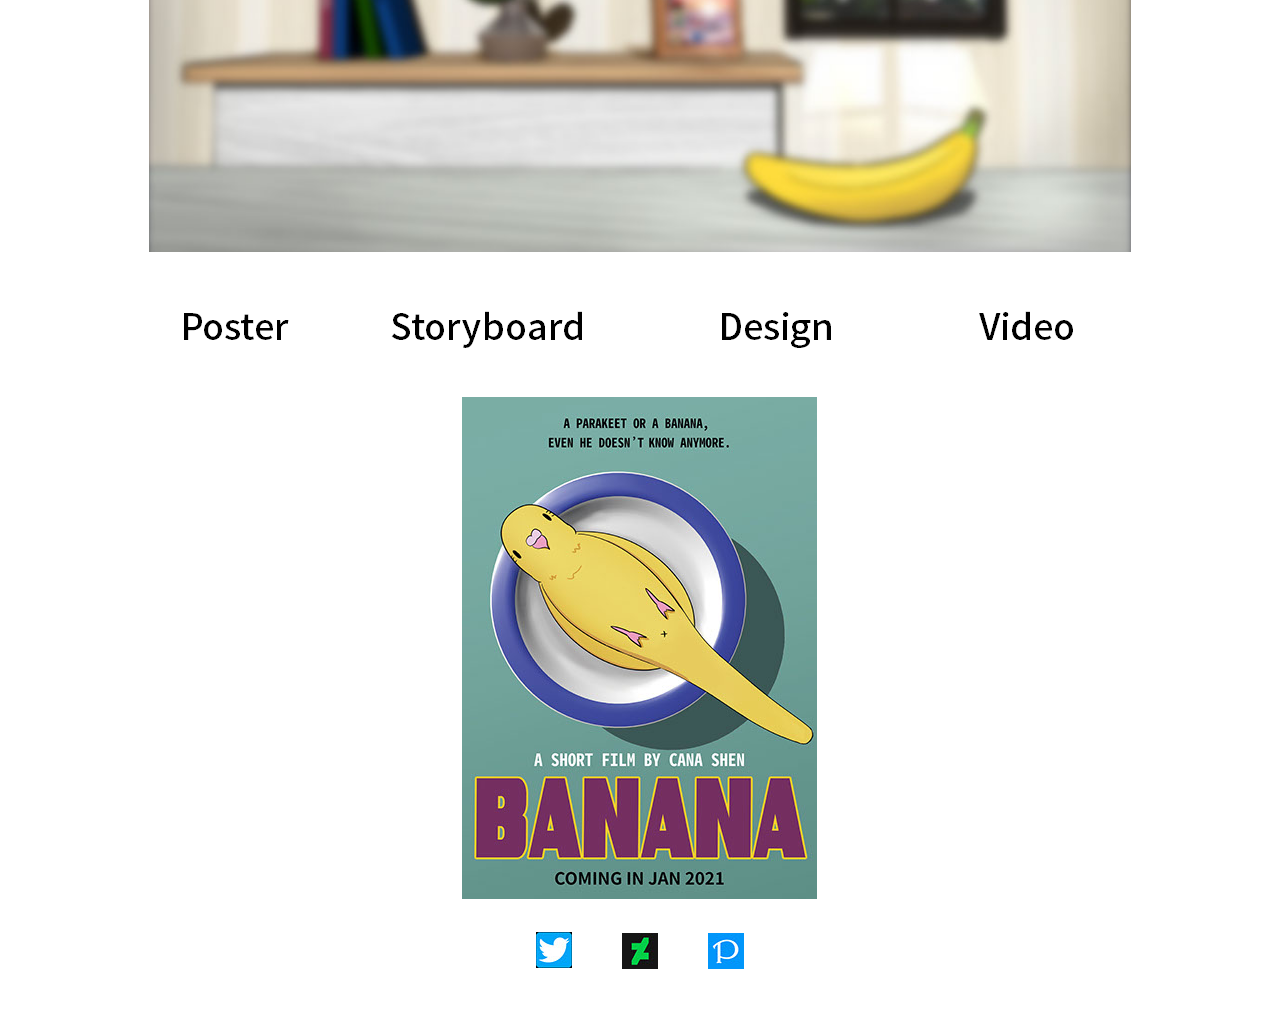
==== index.html @ dd34c158 "Summary" ====
<!DOCTYPE html>
<html class="nojs html css_verticalspacer" lang="zh-TW">
 <head>

  <meta http-equiv="Content-type" content="text/html;charset=UTF-8"/>
  <meta name="generator" content="2017.0.4.363"/>
  <meta name="viewport" content="width=device-width, initial-scale=1.0"/>
  
  <script type="text/javascript">
   // Update the 'nojs'/'js' class on the html node
document.documentElement.className = document.documentElement.className.replace(/\bnojs\b/g, 'js');

// Check that all required assets are uploaded and up-to-date
if(typeof Muse == "undefined") window.Muse = {}; window.Muse.assets = {"required":["museutils.js", "museconfig.js", "jquery.watch.js", "require.js", "index.css"], "outOfDate":[]};
</script>
  
  <title>首頁</title>
  <!-- CSS -->
  <link rel="stylesheet" type="text/css" href="css/site_global.css?crc=443350757"/>
  <link rel="stylesheet" type="text/css" href="css/index.css?crc=52889785" id="pagesheet"/>
   </head>
 <body>

  <div class="clearfix borderbox" id="page"><!-- column -->
   <div class="position_content" id="page_position_content">
    <div class="clip_frame colelem" id="u1051"><!-- image -->
     <img class="block" id="u1051_img" src="images/233.jpg?crc=4006466159" alt="" data-image-width="982" data-image-height="543"/>
    </div>
    <div class="clearfix colelem" id="pu1047-4"><!-- group -->
     <a class="nonblock nontext grpelem" id="u1047-4" href="storyboard.html"><!-- rasterized frame --><img id="u1047-4_img" alt="Storyboard" src="images/u1047-4.png?crc=261589367" data-image-width="224"/></a>
     <a class="nonblock nontext grpelem" id="u1048-4" href="character.html"><!-- rasterized frame --><img id="u1048-4_img" alt="Design" width="224" height="51" src="images/u1048-4.png?crc=3843784271"/></a>
     <a class="nonblock nontext grpelem" id="u1049-4" href="video.html"><!-- rasterized frame --><img id="u1049-4_img" alt="Video" src="images/u1049-4.png?crc=58343514" data-image-width="224"/></a>
     <a class="nonblock nontext MuseLinkActive grpelem" id="u1050-4" href="index.html"><!-- rasterized frame --><img id="u1050-4_img" alt="Poster" src="images/u1050-4-a.png?crc=13515443" data-image-width="224"/></a>
    </div>
    <div class="clip_frame colelem" id="u780"><!-- image -->
     <img class="block" id="u780_img" src="images/%e6%b5%b7%e5%a0%b1%20%e4%ba%8c%e7%89%88cana.jpg?crc=312913053" alt="" data-image-width="355" data-image-height="502"/>
    </div>
    <div class="clearfix colelem" id="pu949"><!-- group -->
     <a class="nonblock nontext clip_frame grpelem" id="u949" href="https://twitter.com/intent/user?ref_src=twsrc%5Etfw&amp;region=follow&amp;screen_name=cana7167&amp;tw_p=followbutton"><!-- image --><img class="block" id="u949_img" src="images/twitter-emblem%20(2).jpg?crc=4001517988" alt="" data-image-width="36" data-image-height="36"/></a>
     <a class="nonblock nontext clip_frame grpelem" id="u942" href="https://www.deviantart.com/cana7167"><!-- image --><img class="block" id="u942_img" src="images/d8qubmm-056b8649-36ba-4662-8c4f-179054f65bde.jpg?crc=118246463" alt="" data-image-width="36" data-image-height="36"/></a>
     <a class="nonblock nontext clip_frame grpelem" id="u928" href="https://www.pixiv.net/users/34080455"><!-- image --><img class="block" id="u928_img" src="images/unnamed.jpg?crc=4100402287" alt="" data-image-width="36" data-image-height="36"/></a>
    </div>
    <div class="verticalspacer" data-offset-top="969" data-content-above-spacer="968" data-content-below-spacer="62"></div>
   </div>
  </div>
  <!-- Other scripts -->
  <script type="text/javascript">
   // Decide weather to suppress missing file error or not based on preference setting
var suppressMissingFileError = false
</script>
  <script type="text/javascript">
   window.Muse.assets.check=function(d){if(!window.Muse.assets.checked){window.Muse.assets.checked=!0;var b={},c=function(a,b){if(window.getComputedStyle){var c=window.getComputedStyle(a,null);return c&&c.getPropertyValue(b)||c&&c[b]||""}if(document.documentElement.currentStyle)return(c=a.currentStyle)&&c[b]||a.style&&a.style[b]||"";return""},a=function(a){if(a.match(/^rgb/))return a=a.replace(/\s+/g,"").match(/([\d\,]+)/gi)[0].split(","),(parseInt(a[0])<<16)+(parseInt(a[1])<<8)+parseInt(a[2]);if(a.match(/^\#/))return parseInt(a.substr(1),
16);return 0},g=function(g){for(var f=document.getElementsByTagName("link"),h=0;h<f.length;h++)if("text/css"==f[h].type){var i=(f[h].href||"").match(/\/?css\/([\w\-]+\.css)\?crc=(\d+)/);if(!i||!i[1]||!i[2])break;b[i[1]]=i[2]}f=document.createElement("div");f.className="version";f.style.cssText="display:none; width:1px; height:1px;";document.getElementsByTagName("body")[0].appendChild(f);for(h=0;h<Muse.assets.required.length;){var i=Muse.assets.required[h],l=i.match(/([\w\-\.]+)\.(\w+)$/),k=l&&l[1]?
l[1]:null,l=l&&l[2]?l[2]:null;switch(l.toLowerCase()){case "css":k=k.replace(/\W/gi,"_").replace(/^([^a-z])/gi,"_$1");f.className+=" "+k;k=a(c(f,"color"));l=a(c(f,"backgroundColor"));k!=0||l!=0?(Muse.assets.required.splice(h,1),"undefined"!=typeof b[i]&&(k!=b[i]>>>24||l!=(b[i]&16777215))&&Muse.assets.outOfDate.push(i)):h++;f.className="version";break;case "js":h++;break;default:throw Error("Unsupported file type: "+l);}}d?d().jquery!="1.8.3"&&Muse.assets.outOfDate.push("jquery-1.8.3.min.js"):Muse.assets.required.push("jquery-1.8.3.min.js");
f.parentNode.removeChild(f);if(Muse.assets.outOfDate.length||Muse.assets.required.length)f="伺服器上的某些檔案可能遺失或不正確。請清除瀏覽器快取後再試一次。若問題持續發生，請聯絡網站作者。",g&&Muse.assets.outOfDate.length&&(f+="\nOut of date: "+Muse.assets.outOfDate.join(",")),g&&Muse.assets.required.length&&(f+="\nMissing: "+Muse.assets.required.join(",")),suppressMissingFileError?(f+="\nUse SuppressMissingFileError key in AppPrefs.xml to show missing file error pop up.",console.log(f)):alert(f)};location&&location.search&&location.search.match&&location.search.match(/muse_debug/gi)?
setTimeout(function(){g(!0)},5E3):g()}};
var muse_init=function(){require.config({baseUrl:""});require(["jquery","museutils","whatinput","jquery.watch"],function(d){var $ = d;$(document).ready(function(){try{
window.Muse.assets.check($);/* body */
Muse.Utils.transformMarkupToFixBrowserProblemsPreInit();/* body */
Muse.Utils.prepHyperlinks(true);/* body */
Muse.Utils.fullPage('#page');/* 100% height page */
Muse.Utils.showWidgetsWhenReady();/* body */
Muse.Utils.transformMarkupToFixBrowserProblems();/* body */
}catch(b){if(b&&"function"==typeof b.notify?b.notify():Muse.Assert.fail("Error calling selector function: "+b),false)throw b;}})})};

</script>
  <!-- RequireJS script -->
  <script src="scripts/require.js?crc=3951022091" type="text/javascript" async data-main="scripts/museconfig.js?crc=474374037" onload="if (requirejs) requirejs.onError = function(requireType, requireModule) { if (requireType && requireType.toString && requireType.toString().indexOf && 0 <= requireType.toString().indexOf('#scripterror')) window.Muse.assets.check(); }" onerror="window.Muse.assets.check();"></script>
   </body>
</html>
---- css/site_global.css ----
html{min-height:100%;min-width:100%;-ms-text-size-adjust:none;}body,div,dl,dt,dd,ul,ol,li,nav,h1,h2,h3,h4,h5,h6,pre,code,form,fieldset,legend,input,button,textarea,p,blockquote,th,td,a{margin:0px;padding:0px;border-width:0px;border-style:solid;border-color:transparent;-webkit-transform-origin:left top;-ms-transform-origin:left top;-o-transform-origin:left top;transform-origin:left top;background-repeat:no-repeat;}button.submit-btn{-moz-box-sizing:content-box;-webkit-box-sizing:content-box;box-sizing:content-box;}.transition{-webkit-transition-property:background-image,background-position,background-color,border-color,border-radius,color,font-size,font-style,font-weight,letter-spacing,line-height,text-align,box-shadow,text-shadow,opacity;transition-property:background-image,background-position,background-color,border-color,border-radius,color,font-size,font-style,font-weight,letter-spacing,line-height,text-align,box-shadow,text-shadow,opacity;}.transition *{-webkit-transition:inherit;transition:inherit;}table{border-collapse:collapse;border-spacing:0px;}fieldset,img{border:0px;border-style:solid;-webkit-transform-origin:left top;-ms-transform-origin:left top;-o-transform-origin:left top;transform-origin:left top;}address,caption,cite,code,dfn,em,strong,th,var,optgroup{font-style:inherit;font-weight:inherit;}del,ins{text-decoration:none;}li{list-style:none;}caption,th{text-align:left;}h1,h2,h3,h4,h5,h6{font-size:100%;font-weight:inherit;}input,button,textarea,select,optgroup,option{font-family:inherit;font-size:inherit;font-style:inherit;font-weight:inherit;}.form-grp input,.form-grp textarea{-webkit-appearance:none;-webkit-border-radius:0;}body{font-family:Arial, Helvetica Neue, Helvetica, sans-serif;text-align:left;font-size:14px;line-height:17px;word-wrap:break-word;text-rendering:optimizeLegibility;-moz-font-feature-settings:'liga';-ms-font-feature-settings:'liga';-webkit-font-feature-settings:'liga';font-feature-settings:'liga';}a:link{color:#0000FF;text-decoration:underline;}a:visited{color:#800080;text-decoration:underline;}a:hover{color:#0000FF;text-decoration:underline;}a:active{color:#EE0000;text-decoration:underline;}a.nontext{color:black;text-decoration:none;font-style:normal;font-weight:normal;}.normal_text{color:#000000;direction:ltr;font-family:Arial, Helvetica Neue, Helvetica, sans-serif;font-size:14px;font-style:normal;font-weight:normal;letter-spacing:0px;line-height:17px;text-align:left;text-decoration:none;text-indent:0px;text-transform:none;vertical-align:0px;padding:0px;}.list0 li:before{position:absolute;right:100%;letter-spacing:0px;text-decoration:none;font-weight:normal;font-style:normal;}.rtl-list li:before{right:auto;left:100%;}.nls-None > li:before,.nls-None .list3 > li:before,.nls-None .list6 > li:before{margin-right:6px;content:'•';}.nls-None .list1 > li:before,.nls-None .list4 > li:before,.nls-None .list7 > li:before{margin-right:6px;content:'○';}.nls-None,.nls-None .list1,.nls-None .list2,.nls-None .list3,.nls-None .list4,.nls-None .list5,.nls-None .list6,.nls-None .list7,.nls-None .list8{padding-left:34px;}.nls-None.rtl-list,.nls-None .list1.rtl-list,.nls-None .list2.rtl-list,.nls-None .list3.rtl-list,.nls-None .list4.rtl-list,.nls-None .list5.rtl-list,.nls-None .list6.rtl-list,.nls-None .list7.rtl-list,.nls-None .list8.rtl-list{padding-left:0px;padding-right:34px;}.nls-None .list2 > li:before,.nls-None .list5 > li:before,.nls-None .list8 > li:before{margin-right:6px;content:'-';}.nls-None.rtl-list > li:before,.nls-None .list1.rtl-list > li:before,.nls-None .list2.rtl-list > li:before,.nls-None .list3.rtl-list > li:before,.nls-None .list4.rtl-list > li:before,.nls-None .list5.rtl-list > li:before,.nls-None .list6.rtl-list > li:before,.nls-None .list7.rtl-list > li:before,.nls-None .list8.rtl-list > li:before{margin-right:0px;margin-left:6px;}.TabbedPanelsTab{white-space:nowrap;}.MenuBar .MenuBarView,.MenuBar .SubMenuView{display:block;list-style:none;}.MenuBar .SubMenu{display:none;position:absolute;}.NoWrap{white-space:nowrap;word-wrap:normal;}.rootelem{margin-left:auto;margin-right:auto;}.colelem{display:inline;float:left;clear:both;}.clearfix:after{content:"\0020";visibility:hidden;display:block;height:0px;clear:both;}*:first-child+html .clearfix{zoom:1;}.clip_frame{overflow:hidden;}.popup_anchor{position:relative;width:0px;height:0px;}.popup_element{z-index:100000;}.svg{display:block;vertical-align:top;}span.wrap{content:'';clear:left;display:block;}span.actAsInlineDiv{display:inline-block;}.position_content,.excludeFromNormalFlow{float:left;}.preload_images{position:absolute;overflow:hidden;left:-9999px;top:-9999px;height:1px;width:1px;}.preload{height:1px;width:1px;}.animateStates{-webkit-transition:0.3s ease-in-out;-moz-transition:0.3s ease-in-out;-o-transition:0.3s ease-in-out;transition:0.3s ease-in-out;}[data-whatinput="mouse"] *:focus,[data-whatinput="touch"] *:focus,input:focus,textarea:focus{outline:none;}textarea{resize:none;overflow:auto;}.fld-prompt{pointer-events:none;}.wrapped-input{position:absolute;top:0px;left:0px;background:transparent;border:none;}.submit-btn{z-index:50000;cursor:pointer;}.anchor_item{width:22px;height:18px;}.MenuBar .SubMenuVisible,.MenuBarVertical .SubMenuVisible,.MenuBar .SubMenu .SubMenuVisible,.popup_element.Active,span.actAsPara,.actAsDiv,a.nonblock.nontext,img.block{display:block;}.widget_invisible,.js .invi,.js .mse_pre_init{visibility:hidden;}.ose_ei{visibility:hidden;z-index:0;}.no_vert_scroll{overflow-y:hidden;}.always_vert_scroll{overflow-y:scroll;}.always_horz_scroll{overflow-x:scroll;}.fullscreen{overflow:hidden;left:0px;top:0px;position:fixed;height:100%;width:100%;-moz-box-sizing:border-box;-webkit-box-sizing:border-box;-ms-box-sizing:border-box;box-sizing:border-box;}.fullwidth{position:absolute;}.borderbox{-moz-box-sizing:border-box;-webkit-box-sizing:border-box;-ms-box-sizing:border-box;box-sizing:border-box;}.scroll_wrapper{position:absolute;overflow:auto;left:0px;right:0px;top:0px;bottom:0px;padding-top:0px;padding-bottom:0px;margin-top:0px;margin-bottom:0px;}.browser_width > *{position:absolute;left:0px;right:0px;}.grpelem,.accordion_wrapper{display:inline;float:left;}.fld-checkbox input[type=checkbox],.fld-radiobutton input[type=radio]{position:absolute;overflow:hidden;clip:rect(0px, 0px, 0px, 0px);height:1px;width:1px;margin:-1px;padding:0px;border:0px;}.fld-checkbox input[type=checkbox] + label,.fld-radiobutton input[type=radio] + label{display:inline-block;background-repeat:no-repeat;cursor:pointer;float:left;width:100%;height:100%;}.pointer_cursor,.fld-recaptcha-mode,.fld-recaptcha-refresh,.fld-recaptcha-help{cursor:pointer;}p,h1,h2,h3,h4,h5,h6,ol,ul,span.actAsPara{max-height:1000000px;}.superscript{vertical-align:super;font-size:66%;line-height:0px;}.subscript{vertical-align:sub;font-size:66%;line-height:0px;}.horizontalSlideShow{-ms-touch-action:pan-y;touch-action:pan-y;}.verticalSlideShow{-ms-touch-action:pan-x;touch-action:pan-x;}.colelem100,.verticalspacer{clear:both;}.list0 li,.MenuBar .MenuItemContainer,.SlideShowContentPanel .fullscreen img,.css_verticalspacer .verticalspacer{position:relative;}.popup_element.Inactive,.js .disn,.js .an_invi,.hidden,.breakpoint{display:none;}#muse_css_mq{position:absolute;display:none;background-color:#FFFFFE;}.fluid_height_spacer{width:0.01px;}.muse_check_css{display:none;position:fixed;}@media screen and (-webkit-min-device-pixel-ratio:0){body{text-rendering:auto;}}
---- css/index.css ----
.version.index{color:#000003;background-color:#2708B9;}#page{z-index:1;min-height:499.5934936383262px;background-image:none;border-width:0px;border-color:#000000;background-color:transparent;padding-bottom:0px;width:100%;max-width:960px;margin-left:auto;margin-right:auto;}#page_position_content{margin-top:-291px;padding-bottom:62px;width:100%;}#u1051{z-index:26;background-color:transparent;position:relative;width:102.3%;left:-1.15%;}#pu1047-4{z-index:10;margin-top:51px;width:106.57%;margin-left:2.09%;}#u1047-4{z-index:10;position:relative;margin-right:-10000px;width:21.9%;left:20.53%;}#u1048-4{z-index:14;position:relative;margin-right:-10000px;width:224px;left:52.6%;}#u1048-4_img{display:block;vertical-align:top;}#u1049-4{z-index:18;position:relative;margin-right:-10000px;width:21.9%;left:78.11%;}#u1050-4{z-index:22;position:relative;margin-right:-10000px;width:21.9%;}#u1047-4_img,#u1049-4_img,#u1050-4_img{display:block;vertical-align:top;width:100%;}#u780{z-index:2;background-color:#6FA297;margin-top:43px;position:relative;width:36.98%;margin-left:31.46%;}#pu949{z-index:8;margin-top:33px;width:21.67%;margin-left:39.17%;}#u949{z-index:8;background-color:transparent;position:relative;margin-right:-10000px;width:17.31%;}#u942{z-index:6;background-color:transparent;position:relative;margin-right:-10000px;margin-top:1px;width:17.31%;left:41.35%;}#u928{z-index:4;background-color:transparent;position:relative;margin-right:-10000px;margin-top:1px;width:17.31%;left:82.7%;}#u1051_img,#u780_img,#u949_img,#u942_img,#u928_img{width:100%;}.css_verticalspacer .verticalspacer{height:calc(100vh - 1030px);}#muse_css_mq,.html{background-color:#FFFFFF;}body{position:relative;min-width:320px;}
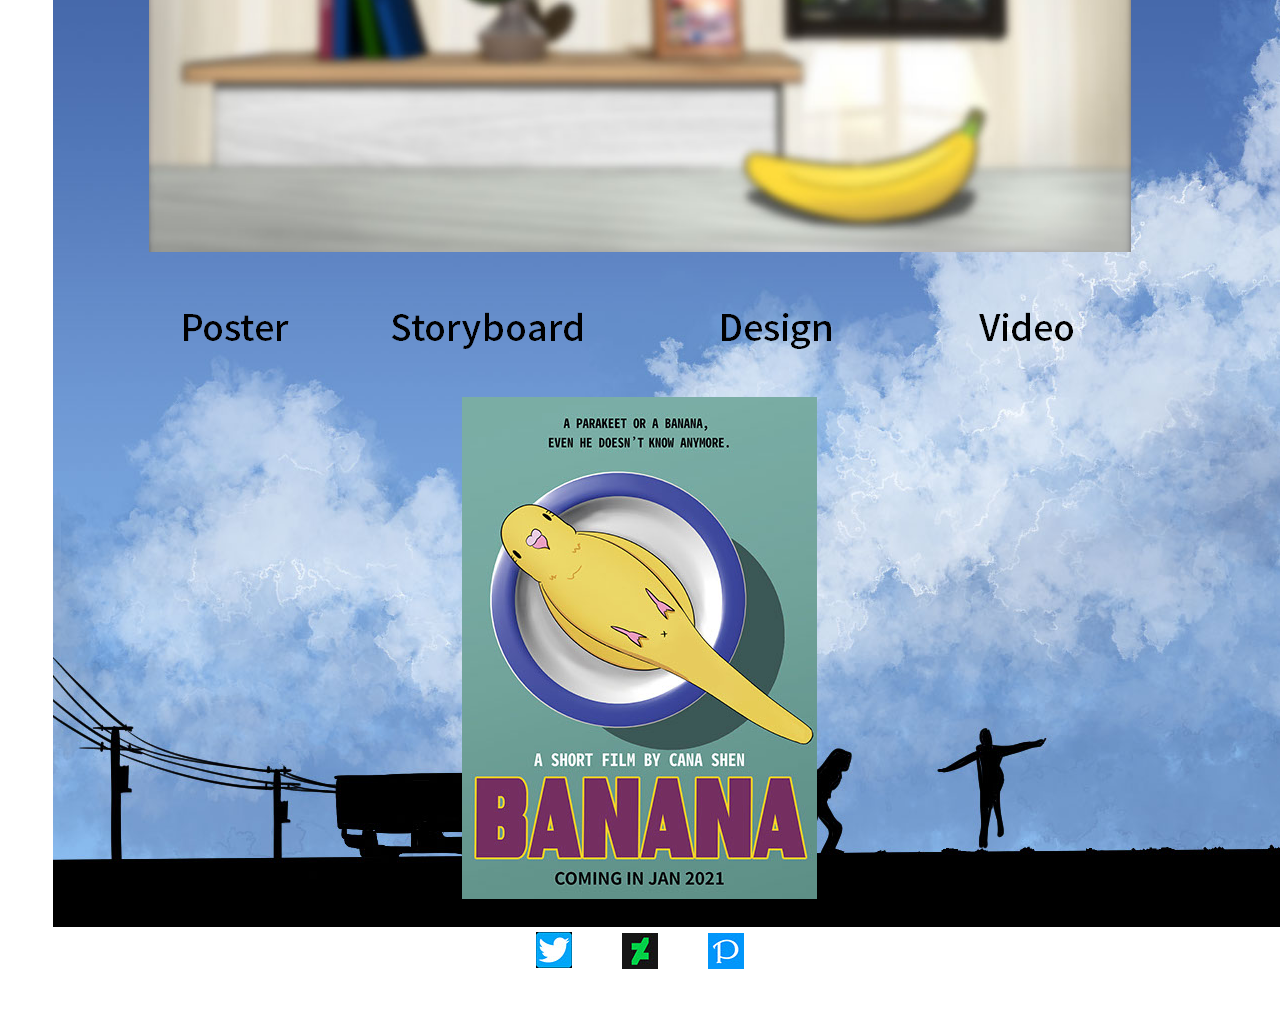
==== commit 3ffe1e3a: "Summary" ====
--- a/index.html
+++ b/index.html
@@ -17,23 +17,27 @@
   <title>首頁</title>
   <!-- CSS -->
   <link rel="stylesheet" type="text/css" href="css/site_global.css?crc=443350757"/>
-  <link rel="stylesheet" type="text/css" href="css/index.css?crc=52889785" id="pagesheet"/>
+  <link rel="stylesheet" type="text/css" href="css/master_a-__.css?crc=4068473357"/>
+  <link rel="stylesheet" type="text/css" href="css/index.css?crc=345085359" id="pagesheet"/>
    </head>
  <body>
 
   <div class="clearfix borderbox" id="page"><!-- column -->
    <div class="position_content" id="page_position_content">
-    <div class="clip_frame colelem" id="u1051"><!-- image -->
-     <img class="block" id="u1051_img" src="images/233.jpg?crc=4006466159" alt="" data-image-width="982" data-image-height="543"/>
-    </div>
-    <div class="clearfix colelem" id="pu1047-4"><!-- group -->
+    <div class="clearfix colelem" id="pu1179"><!-- group -->
+     <div class="clip_frame grpelem" id="u1179"><!-- image -->
+      <img class="block" id="u1179_img" src="images/sky.jpg?crc=52827030" alt="" data-image-width="1920" data-image-height="1080"/>
+     </div>
+     <div class="clip_frame grpelem" id="u780"><!-- image -->
+      <img class="block" id="u780_img" src="images/%e6%b5%b7%e5%a0%b1%20%e4%ba%8c%e7%89%88cana.jpg?crc=312913053" alt="" data-image-width="355" data-image-height="502"/>
+     </div>
      <a class="nonblock nontext grpelem" id="u1047-4" href="storyboard.html"><!-- rasterized frame --><img id="u1047-4_img" alt="Storyboard" src="images/u1047-4.png?crc=261589367" data-image-width="224"/></a>
      <a class="nonblock nontext grpelem" id="u1048-4" href="character.html"><!-- rasterized frame --><img id="u1048-4_img" alt="Design" width="224" height="51" src="images/u1048-4.png?crc=3843784271"/></a>
      <a class="nonblock nontext grpelem" id="u1049-4" href="video.html"><!-- rasterized frame --><img id="u1049-4_img" alt="Video" src="images/u1049-4.png?crc=58343514" data-image-width="224"/></a>
      <a class="nonblock nontext MuseLinkActive grpelem" id="u1050-4" href="index.html"><!-- rasterized frame --><img id="u1050-4_img" alt="Poster" src="images/u1050-4-a.png?crc=13515443" data-image-width="224"/></a>
-    </div>
-    <div class="clip_frame colelem" id="u780"><!-- image -->
-     <img class="block" id="u780_img" src="images/%e6%b5%b7%e5%a0%b1%20%e4%ba%8c%e7%89%88cana.jpg?crc=312913053" alt="" data-image-width="355" data-image-height="502"/>
+     <div class="clip_frame grpelem" id="u1051"><!-- image -->
+      <img class="block" id="u1051_img" src="images/233.jpg?crc=4006466159" alt="" data-image-width="982" data-image-height="543"/>
+     </div>
     </div>
     <div class="clearfix colelem" id="pu949"><!-- group -->
      <a class="nonblock nontext clip_frame grpelem" id="u949" href="https://twitter.com/intent/user?ref_src=twsrc%5Etfw&amp;region=follow&amp;screen_name=cana7167&amp;tw_p=followbutton"><!-- image --><img class="block" id="u949_img" src="images/twitter-emblem%20(2).jpg?crc=4001517988" alt="" data-image-width="36" data-image-height="36"/></a>
--- a/css/master_a-__.css
+++ b/css/master_a-__.css
@@ -0,0 +1 @@
+#u1179{background-color:transparent;}--- a/css/index.css
+++ b/css/index.css
@@ -1 +1 @@
-.version.index{color:#000003;background-color:#2708B9;}#page{z-index:1;min-height:499.5934936383262px;background-image:none;border-width:0px;border-color:#000000;background-color:transparent;padding-bottom:0px;width:100%;max-width:960px;margin-left:auto;margin-right:auto;}#page_position_content{margin-top:-291px;padding-bottom:62px;width:100%;}#u1051{z-index:26;background-color:transparent;position:relative;width:102.3%;left:-1.15%;}#pu1047-4{z-index:10;margin-top:51px;width:106.57%;margin-left:2.09%;}#u1047-4{z-index:10;position:relative;margin-right:-10000px;width:21.9%;left:20.53%;}#u1048-4{z-index:14;position:relative;margin-right:-10000px;width:224px;left:52.6%;}#u1048-4_img{display:block;vertical-align:top;}#u1049-4{z-index:18;position:relative;margin-right:-10000px;width:21.9%;left:78.11%;}#u1050-4{z-index:22;position:relative;margin-right:-10000px;width:21.9%;}#u1047-4_img,#u1049-4_img,#u1050-4_img{display:block;vertical-align:top;width:100%;}#u780{z-index:2;background-color:#6FA297;margin-top:43px;position:relative;width:36.98%;margin-left:31.46%;}#pu949{z-index:8;margin-top:33px;width:21.67%;margin-left:39.17%;}#u949{z-index:8;background-color:transparent;position:relative;margin-right:-10000px;width:17.31%;}#u942{z-index:6;background-color:transparent;position:relative;margin-right:-10000px;margin-top:1px;width:17.31%;left:41.35%;}#u928{z-index:4;background-color:transparent;position:relative;margin-right:-10000px;margin-top:1px;width:17.31%;left:82.7%;}#u1051_img,#u780_img,#u949_img,#u942_img,#u928_img{width:100%;}.css_verticalspacer .verticalspacer{height:calc(100vh - 1030px);}#muse_css_mq,.html{background-color:#FFFFFF;}body{position:relative;min-width:320px;}+.version.index{color:#000014;background-color:#9195AF;}#page{z-index:1;min-height:499.5934936383262px;background-image:none;border-width:0px;border-color:#000000;background-color:transparent;padding-bottom:0px;width:100%;max-width:960px;margin-left:auto;margin-right:auto;}#page_position_content{margin-top:-291px;padding-bottom:62px;width:100%;}#pu1179{z-index:2;width:200%;margin-left:-11.15%;}#u1179{z-index:2;position:relative;margin-right:-10000px;margin-top:138px;width:100%;}#u780{z-index:4;background-color:#6FA297;position:relative;margin-right:-10000px;margin-top:688px;width:18.49%;left:21.31%;}#u1047-4{z-index:12;position:relative;margin-right:-10000px;margin-top:595px;width:11.67%;left:17.56%;}#u1048-4{z-index:16;position:relative;margin-right:-10000px;width:224px;margin-top:595px;left:34.64%;}#u1048-4_img{display:block;vertical-align:top;}#u1049-4{z-index:20;position:relative;margin-right:-10000px;margin-top:595px;width:11.67%;left:48.23%;}#u1050-4{z-index:24;position:relative;margin-right:-10000px;margin-top:595px;width:11.67%;left:6.62%;}#u1047-4_img,#u1049-4_img,#u1050-4_img{display:block;vertical-align:top;width:100%;}#u1051{z-index:28;background-color:transparent;position:relative;margin-right:-10000px;width:51.15%;left:5%;}#pu949{z-index:10;margin-top:5px;width:21.67%;margin-left:39.17%;}#u949{z-index:10;background-color:transparent;position:relative;margin-right:-10000px;width:17.31%;}#u942{z-index:8;background-color:transparent;position:relative;margin-right:-10000px;margin-top:1px;width:17.31%;left:41.35%;}#u928{z-index:6;background-color:transparent;position:relative;margin-right:-10000px;margin-top:1px;width:17.31%;left:82.7%;}.css_verticalspacer .verticalspacer{height:calc(100vh - 1030px);}#muse_css_mq,.html{background-color:#FFFFFF;}body{position:relative;min-width:320px;}#u780_img,#u1051_img,#u949_img,#u942_img,#u928_img,#u1179_img{width:100%;}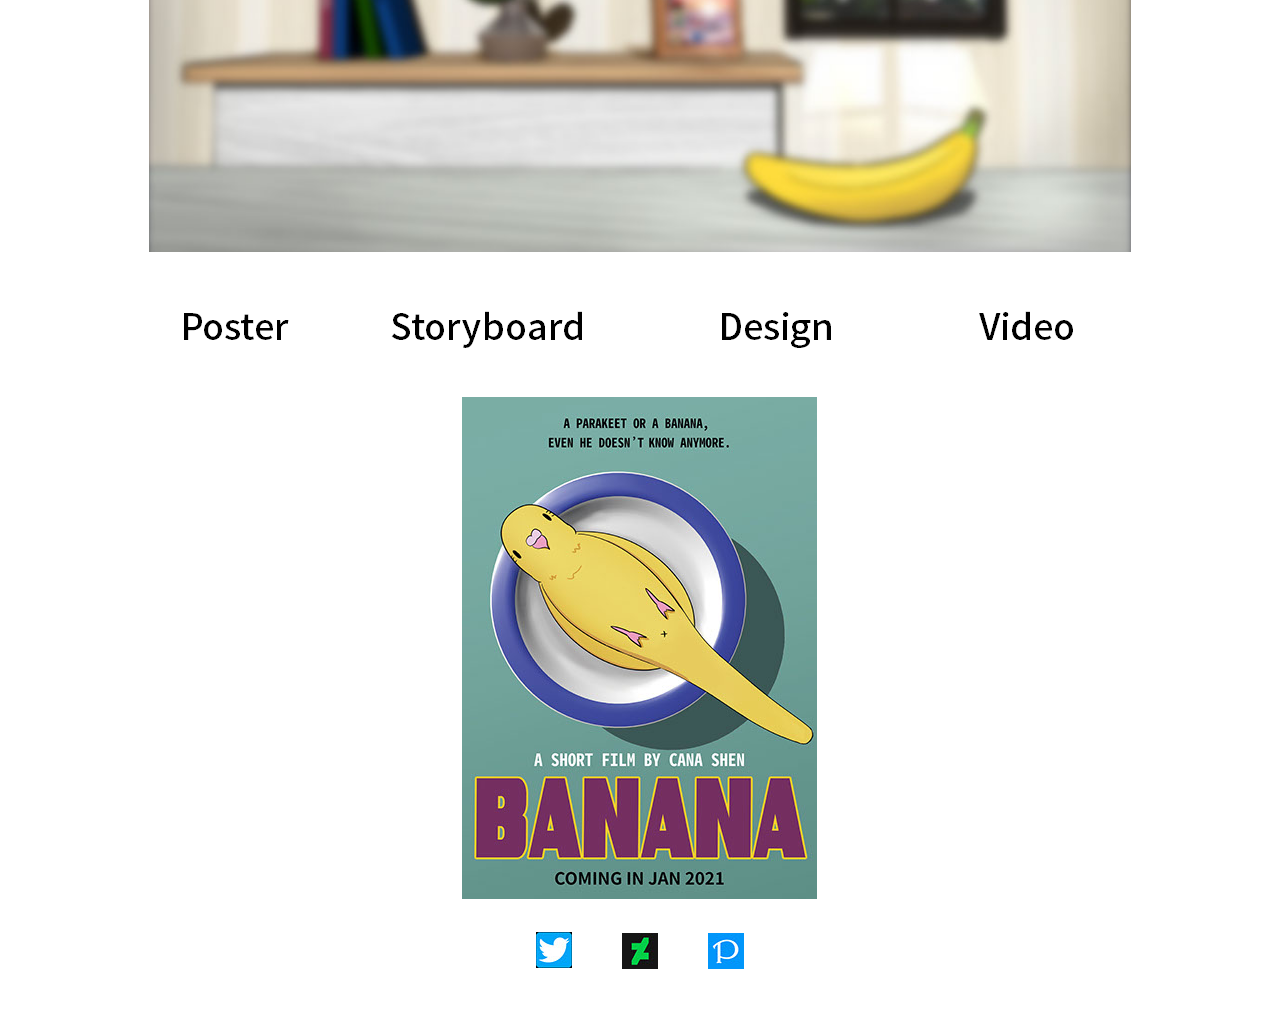
==== commit e6dfead4: "Summary" ====
--- a/index.html
+++ b/index.html
@@ -17,27 +17,23 @@
   <title>首頁</title>
   <!-- CSS -->
   <link rel="stylesheet" type="text/css" href="css/site_global.css?crc=443350757"/>
-  <link rel="stylesheet" type="text/css" href="css/master_a-__.css?crc=4068473357"/>
-  <link rel="stylesheet" type="text/css" href="css/index.css?crc=345085359" id="pagesheet"/>
+  <link rel="stylesheet" type="text/css" href="css/index.css?crc=52889785" id="pagesheet"/>
    </head>
  <body>
 
   <div class="clearfix borderbox" id="page"><!-- column -->
    <div class="position_content" id="page_position_content">
-    <div class="clearfix colelem" id="pu1179"><!-- group -->
-     <div class="clip_frame grpelem" id="u1179"><!-- image -->
-      <img class="block" id="u1179_img" src="images/sky.jpg?crc=52827030" alt="" data-image-width="1920" data-image-height="1080"/>
-     </div>
-     <div class="clip_frame grpelem" id="u780"><!-- image -->
-      <img class="block" id="u780_img" src="images/%e6%b5%b7%e5%a0%b1%20%e4%ba%8c%e7%89%88cana.jpg?crc=312913053" alt="" data-image-width="355" data-image-height="502"/>
-     </div>
+    <div class="clip_frame colelem" id="u1051"><!-- image -->
+     <img class="block" id="u1051_img" src="images/233.jpg?crc=4006466159" alt="" data-image-width="982" data-image-height="543"/>
+    </div>
+    <div class="clearfix colelem" id="pu1047-4"><!-- group -->
      <a class="nonblock nontext grpelem" id="u1047-4" href="storyboard.html"><!-- rasterized frame --><img id="u1047-4_img" alt="Storyboard" src="images/u1047-4.png?crc=261589367" data-image-width="224"/></a>
      <a class="nonblock nontext grpelem" id="u1048-4" href="character.html"><!-- rasterized frame --><img id="u1048-4_img" alt="Design" width="224" height="51" src="images/u1048-4.png?crc=3843784271"/></a>
      <a class="nonblock nontext grpelem" id="u1049-4" href="video.html"><!-- rasterized frame --><img id="u1049-4_img" alt="Video" src="images/u1049-4.png?crc=58343514" data-image-width="224"/></a>
      <a class="nonblock nontext MuseLinkActive grpelem" id="u1050-4" href="index.html"><!-- rasterized frame --><img id="u1050-4_img" alt="Poster" src="images/u1050-4-a.png?crc=13515443" data-image-width="224"/></a>
-     <div class="clip_frame grpelem" id="u1051"><!-- image -->
-      <img class="block" id="u1051_img" src="images/233.jpg?crc=4006466159" alt="" data-image-width="982" data-image-height="543"/>
-     </div>
+    </div>
+    <div class="clip_frame colelem" id="u780"><!-- image -->
+     <img class="block" id="u780_img" src="images/%e6%b5%b7%e5%a0%b1%20%e4%ba%8c%e7%89%88cana.jpg?crc=312913053" alt="" data-image-width="355" data-image-height="502"/>
     </div>
     <div class="clearfix colelem" id="pu949"><!-- group -->
      <a class="nonblock nontext clip_frame grpelem" id="u949" href="https://twitter.com/intent/user?ref_src=twsrc%5Etfw&amp;region=follow&amp;screen_name=cana7167&amp;tw_p=followbutton"><!-- image --><img class="block" id="u949_img" src="images/twitter-emblem%20(2).jpg?crc=4001517988" alt="" data-image-width="36" data-image-height="36"/></a>
--- a/css/index.css
+++ b/css/index.css
@@ -1 +1 @@
-.version.index{color:#000014;background-color:#9195AF;}#page{z-index:1;min-height:499.5934936383262px;background-image:none;border-width:0px;border-color:#000000;background-color:transparent;padding-bottom:0px;width:100%;max-width:960px;margin-left:auto;margin-right:auto;}#page_position_content{margin-top:-291px;padding-bottom:62px;width:100%;}#pu1179{z-index:2;width:200%;margin-left:-11.15%;}#u1179{z-index:2;position:relative;margin-right:-10000px;margin-top:138px;width:100%;}#u780{z-index:4;background-color:#6FA297;position:relative;margin-right:-10000px;margin-top:688px;width:18.49%;left:21.31%;}#u1047-4{z-index:12;position:relative;margin-right:-10000px;margin-top:595px;width:11.67%;left:17.56%;}#u1048-4{z-index:16;position:relative;margin-right:-10000px;width:224px;margin-top:595px;left:34.64%;}#u1048-4_img{display:block;vertical-align:top;}#u1049-4{z-index:20;position:relative;margin-right:-10000px;margin-top:595px;width:11.67%;left:48.23%;}#u1050-4{z-index:24;position:relative;margin-right:-10000px;margin-top:595px;width:11.67%;left:6.62%;}#u1047-4_img,#u1049-4_img,#u1050-4_img{display:block;vertical-align:top;width:100%;}#u1051{z-index:28;background-color:transparent;position:relative;margin-right:-10000px;width:51.15%;left:5%;}#pu949{z-index:10;margin-top:5px;width:21.67%;margin-left:39.17%;}#u949{z-index:10;background-color:transparent;position:relative;margin-right:-10000px;width:17.31%;}#u942{z-index:8;background-color:transparent;position:relative;margin-right:-10000px;margin-top:1px;width:17.31%;left:41.35%;}#u928{z-index:6;background-color:transparent;position:relative;margin-right:-10000px;margin-top:1px;width:17.31%;left:82.7%;}.css_verticalspacer .verticalspacer{height:calc(100vh - 1030px);}#muse_css_mq,.html{background-color:#FFFFFF;}body{position:relative;min-width:320px;}#u780_img,#u1051_img,#u949_img,#u942_img,#u928_img,#u1179_img{width:100%;}+.version.index{color:#000003;background-color:#2708B9;}#page{z-index:1;min-height:499.5934936383262px;background-image:none;border-width:0px;border-color:#000000;background-color:transparent;padding-bottom:0px;width:100%;max-width:960px;margin-left:auto;margin-right:auto;}#page_position_content{margin-top:-291px;padding-bottom:62px;width:100%;}#u1051{z-index:26;background-color:transparent;position:relative;width:102.3%;left:-1.15%;}#pu1047-4{z-index:10;margin-top:51px;width:106.57%;margin-left:2.09%;}#u1047-4{z-index:10;position:relative;margin-right:-10000px;width:21.9%;left:20.53%;}#u1048-4{z-index:14;position:relative;margin-right:-10000px;width:224px;left:52.6%;}#u1048-4_img{display:block;vertical-align:top;}#u1049-4{z-index:18;position:relative;margin-right:-10000px;width:21.9%;left:78.11%;}#u1050-4{z-index:22;position:relative;margin-right:-10000px;width:21.9%;}#u1047-4_img,#u1049-4_img,#u1050-4_img{display:block;vertical-align:top;width:100%;}#u780{z-index:2;background-color:#6FA297;margin-top:43px;position:relative;width:36.98%;margin-left:31.46%;}#pu949{z-index:8;margin-top:33px;width:21.67%;margin-left:39.17%;}#u949{z-index:8;background-color:transparent;position:relative;margin-right:-10000px;width:17.31%;}#u942{z-index:6;background-color:transparent;position:relative;margin-right:-10000px;margin-top:1px;width:17.31%;left:41.35%;}#u928{z-index:4;background-color:transparent;position:relative;margin-right:-10000px;margin-top:1px;width:17.31%;left:82.7%;}#u1051_img,#u780_img,#u949_img,#u942_img,#u928_img{width:100%;}.css_verticalspacer .verticalspacer{height:calc(100vh - 1030px);}#muse_css_mq,.html{background-color:#FFFFFF;}body{position:relative;min-width:320px;}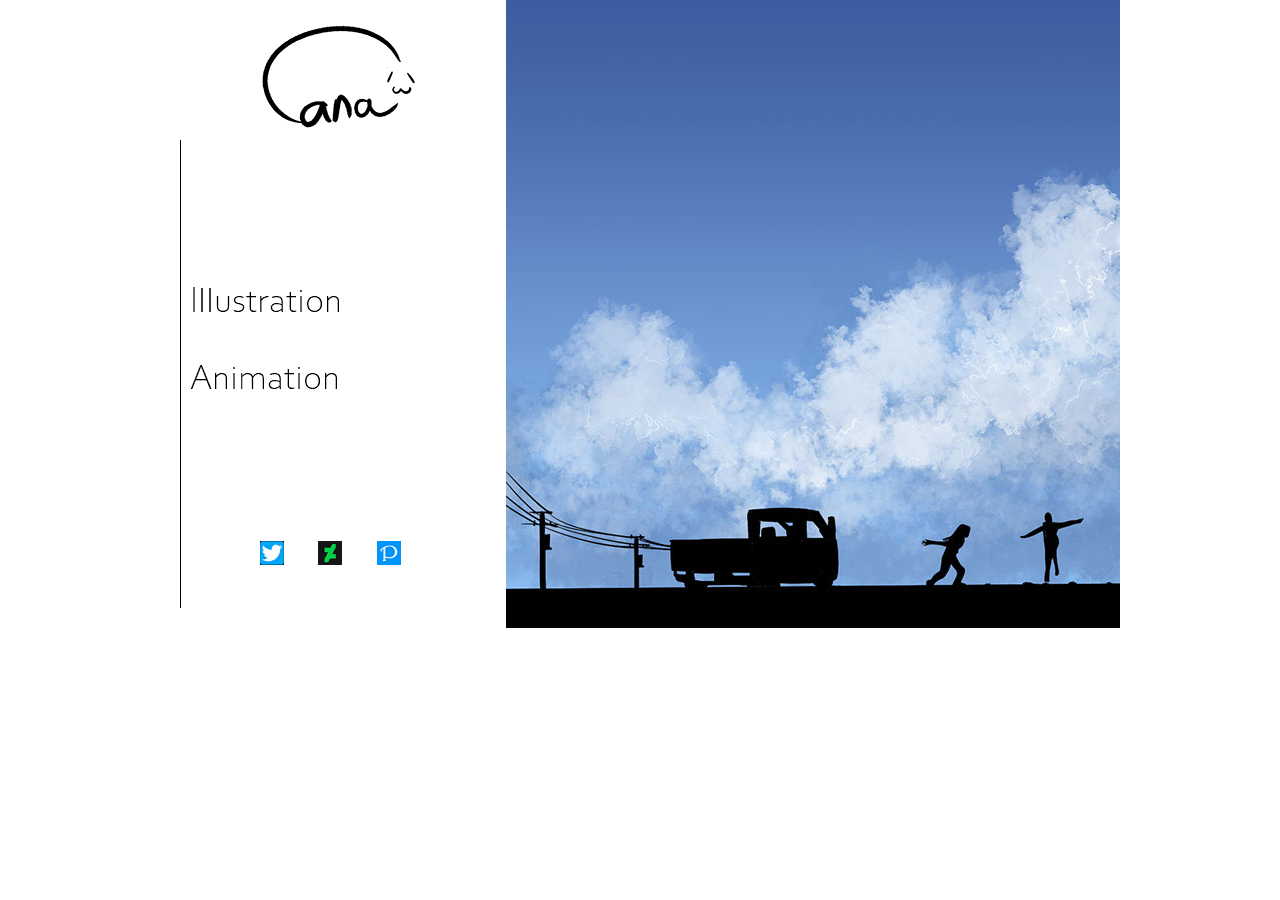
==== commit 57f0fa27: "Summary" ====
--- a/index.html
+++ b/index.html
@@ -14,34 +14,32 @@
 if(typeof Muse == "undefined") window.Muse = {}; window.Muse.assets = {"required":["museutils.js", "museconfig.js", "jquery.watch.js", "require.js", "index.css"], "outOfDate":[]};
 </script>
   
-  <title>首頁</title>
+  <title>未命名 5</title>
   <!-- CSS -->
   <link rel="stylesheet" type="text/css" href="css/site_global.css?crc=443350757"/>
-  <link rel="stylesheet" type="text/css" href="css/index.css?crc=52889785" id="pagesheet"/>
+  <link rel="stylesheet" type="text/css" href="css/master_cana-__.css?crc=55201651"/>
+  <link rel="stylesheet" type="text/css" href="css/index.css?crc=86119871" id="pagesheet"/>
    </head>
  <body>
 
-  <div class="clearfix borderbox" id="page"><!-- column -->
-   <div class="position_content" id="page_position_content">
-    <div class="clip_frame colelem" id="u1051"><!-- image -->
-     <img class="block" id="u1051_img" src="images/233.jpg?crc=4006466159" alt="" data-image-width="982" data-image-height="543"/>
+  <div class="clearfix borderbox" id="page"><!-- group -->
+   <div class="grpelem" id="u1306"><!-- simple frame --></div>
+   <div class="clearfix grpelem" id="pu1309"><!-- column -->
+    <div class="clip_frame colelem" id="u1309"><!-- image -->
+     <img class="block" id="u1309_img" src="images/%e7%b0%bd%e5%90%8d.png?crc=3959536891" alt="" data-image-width="174" data-image-height="123"/>
     </div>
-    <div class="clearfix colelem" id="pu1047-4"><!-- group -->
-     <a class="nonblock nontext grpelem" id="u1047-4" href="storyboard.html"><!-- rasterized frame --><img id="u1047-4_img" alt="Storyboard" src="images/u1047-4.png?crc=261589367" data-image-width="224"/></a>
-     <a class="nonblock nontext grpelem" id="u1048-4" href="character.html"><!-- rasterized frame --><img id="u1048-4_img" alt="Design" width="224" height="51" src="images/u1048-4.png?crc=3843784271"/></a>
-     <a class="nonblock nontext grpelem" id="u1049-4" href="video.html"><!-- rasterized frame --><img id="u1049-4_img" alt="Video" src="images/u1049-4.png?crc=58343514" data-image-width="224"/></a>
-     <a class="nonblock nontext MuseLinkActive grpelem" id="u1050-4" href="index.html"><!-- rasterized frame --><img id="u1050-4_img" alt="Poster" src="images/u1050-4-a.png?crc=13515443" data-image-width="224"/></a>
+    <a class="nonblock nontext colelem" id="u1319-4" href="illustration.html"><!-- rasterized frame --><img id="u1319-4_img" alt="lIIustration " src="images/u1319-4.png?crc=3858701615" data-image-width="240"/></a>
+    <a class="nonblock nontext colelem" id="u1225-4" href="%e9%a6%96%e9%a0%81.html"><!-- rasterized frame --><img id="u1225-4_img" alt="Animation" src="images/u1225-4.png?crc=4076980987" data-image-width="240"/></a>
+    <div class="clearfix colelem" id="pu1289"><!-- group -->
+     <a class="nonblock nontext clip_frame grpelem" id="u1289" href="https://twitter.com/intent/user?ref_src=twsrc%5Etfw&amp;region=follow&amp;screen_name=cana7167&amp;tw_p=followbutton"><!-- image --><img class="block" id="u1289_img" src="images/twitter-emblem%20(2).jpg?crc=4001517988" alt="" data-image-width="24" data-image-height="25"/></a>
+     <a class="nonblock nontext clip_frame grpelem" id="u1287" href="https://www.deviantart.com/cana7167"><!-- image --><img class="block" id="u1287_img" src="images/d8qubmm-056b8649-36ba-4662-8c4f-179054f65bde.jpg?crc=118246463" alt="" data-image-width="24" data-image-height="24"/></a>
+     <a class="nonblock nontext clip_frame grpelem" id="u1285" href="https://www.pixiv.net/users/34080455"><!-- image --><img class="block" id="u1285_img" src="images/unnamed.jpg?crc=4100402287" alt="" data-image-width="24" data-image-height="24"/></a>
     </div>
-    <div class="clip_frame colelem" id="u780"><!-- image -->
-     <img class="block" id="u780_img" src="images/%e6%b5%b7%e5%a0%b1%20%e4%ba%8c%e7%89%88cana.jpg?crc=312913053" alt="" data-image-width="355" data-image-height="502"/>
-    </div>
-    <div class="clearfix colelem" id="pu949"><!-- group -->
-     <a class="nonblock nontext clip_frame grpelem" id="u949" href="https://twitter.com/intent/user?ref_src=twsrc%5Etfw&amp;region=follow&amp;screen_name=cana7167&amp;tw_p=followbutton"><!-- image --><img class="block" id="u949_img" src="images/twitter-emblem%20(2).jpg?crc=4001517988" alt="" data-image-width="36" data-image-height="36"/></a>
-     <a class="nonblock nontext clip_frame grpelem" id="u942" href="https://www.deviantart.com/cana7167"><!-- image --><img class="block" id="u942_img" src="images/d8qubmm-056b8649-36ba-4662-8c4f-179054f65bde.jpg?crc=118246463" alt="" data-image-width="36" data-image-height="36"/></a>
-     <a class="nonblock nontext clip_frame grpelem" id="u928" href="https://www.pixiv.net/users/34080455"><!-- image --><img class="block" id="u928_img" src="images/unnamed.jpg?crc=4100402287" alt="" data-image-width="36" data-image-height="36"/></a>
-    </div>
-    <div class="verticalspacer" data-offset-top="969" data-content-above-spacer="968" data-content-below-spacer="62"></div>
    </div>
+   <div class="clip_frame grpelem" id="u1211"><!-- image -->
+    <img class="block" id="u1211_img" src="images/1s.jpg?crc=4013700283" alt="" data-image-width="614" data-image-height="628"/>
+   </div>
+   <div class="verticalspacer" data-offset-top="565" data-content-above-spacer="627" data-content-below-spacer="61"></div>
   </div>
   <!-- Other scripts -->
   <script type="text/javascript">
--- a/css/master_cana-__.css
+++ b/css/master_cana-__.css
@@ -0,0 +1 @@
+#u1306{background-color:#000000;}#u1319-4_img,#u1225-4_img{display:block;vertical-align:top;}#u1309,#u1211{background-color:transparent;}--- a/css/index.css
+++ b/css/index.css
@@ -1 +1 @@
-.version.index{color:#000003;background-color:#2708B9;}#page{z-index:1;min-height:499.5934936383262px;background-image:none;border-width:0px;border-color:#000000;background-color:transparent;padding-bottom:0px;width:100%;max-width:960px;margin-left:auto;margin-right:auto;}#page_position_content{margin-top:-291px;padding-bottom:62px;width:100%;}#u1051{z-index:26;background-color:transparent;position:relative;width:102.3%;left:-1.15%;}#pu1047-4{z-index:10;margin-top:51px;width:106.57%;margin-left:2.09%;}#u1047-4{z-index:10;position:relative;margin-right:-10000px;width:21.9%;left:20.53%;}#u1048-4{z-index:14;position:relative;margin-right:-10000px;width:224px;left:52.6%;}#u1048-4_img{display:block;vertical-align:top;}#u1049-4{z-index:18;position:relative;margin-right:-10000px;width:21.9%;left:78.11%;}#u1050-4{z-index:22;position:relative;margin-right:-10000px;width:21.9%;}#u1047-4_img,#u1049-4_img,#u1050-4_img{display:block;vertical-align:top;width:100%;}#u780{z-index:2;background-color:#6FA297;margin-top:43px;position:relative;width:36.98%;margin-left:31.46%;}#pu949{z-index:8;margin-top:33px;width:21.67%;margin-left:39.17%;}#u949{z-index:8;background-color:transparent;position:relative;margin-right:-10000px;width:17.31%;}#u942{z-index:6;background-color:transparent;position:relative;margin-right:-10000px;margin-top:1px;width:17.31%;left:41.35%;}#u928{z-index:4;background-color:transparent;position:relative;margin-right:-10000px;margin-top:1px;width:17.31%;left:82.7%;}#u1051_img,#u780_img,#u949_img,#u942_img,#u928_img{width:100%;}.css_verticalspacer .verticalspacer{height:calc(100vh - 1030px);}#muse_css_mq,.html{background-color:#FFFFFF;}body{position:relative;min-width:320px;}+.version.index{color:#000005;background-color:#2215BF;}#page{z-index:1;min-height:500px;background-image:none;border-width:0px;border-color:#000000;background-color:transparent;width:100%;max-width:960px;margin-left:auto;margin-right:auto;}#u1306{z-index:8;height:468px;position:relative;margin-right:-10000px;margin-top:140px;width:0.11%;left:2.09%;}#pu1309{z-index:9;margin-right:-10000px;margin-top:17px;width:25%;margin-left:3.13%;}#u1309{z-index:9;position:relative;width:72.5%;margin-left:24.59%;}#u1319-4{z-index:11;margin-top:142px;position:relative;width:100%;}#u1225-4{z-index:4;margin-top:34px;position:relative;width:100%;}#pu1289{z-index:19;margin-top:139px;width:58.75%;margin-left:29.17%;}#u1289{z-index:19;background-color:transparent;position:relative;margin-right:-10000px;width:17.03%;}#u1287{z-index:17;background-color:transparent;position:relative;margin-right:-10000px;width:17.03%;left:41.14%;}#u1285{z-index:15;background-color:transparent;position:relative;margin-right:-10000px;width:17.03%;left:82.98%;}#u1211{z-index:2;position:relative;margin-right:-10000px;width:63.96%;left:36.05%;}.css_verticalspacer .verticalspacer{height:calc(100vh - 688px);}#muse_css_mq,.html{background-color:#FFFFFF;}body{position:relative;min-width:320px;}#u1289_img,#u1287_img,#u1285_img,#u1309_img,#u1319-4_img,#u1225-4_img,#u1211_img{width:100%;}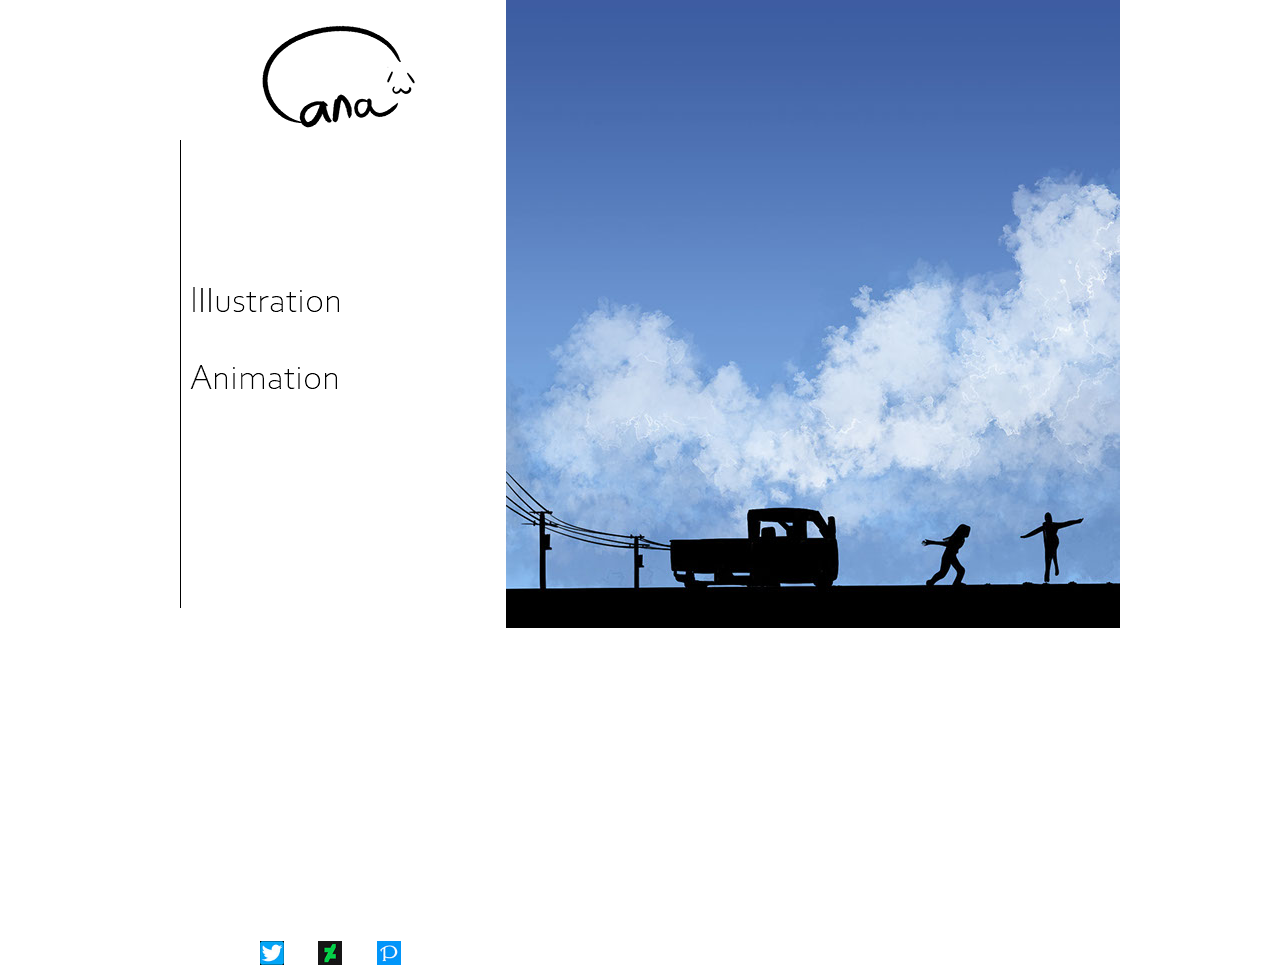
==== commit 10a7ab34: "Summary" ====
--- a/index.html
+++ b/index.html
@@ -18,7 +18,7 @@
   <!-- CSS -->
   <link rel="stylesheet" type="text/css" href="css/site_global.css?crc=443350757"/>
   <link rel="stylesheet" type="text/css" href="css/master_cana-__.css?crc=55201651"/>
-  <link rel="stylesheet" type="text/css" href="css/index.css?crc=86119871" id="pagesheet"/>
+  <link rel="stylesheet" type="text/css" href="css/index.css?crc=343785923" id="pagesheet"/>
    </head>
  <body>
 
@@ -29,17 +29,15 @@
      <img class="block" id="u1309_img" src="images/%e7%b0%bd%e5%90%8d.png?crc=3959536891" alt="" data-image-width="174" data-image-height="123"/>
     </div>
     <a class="nonblock nontext colelem" id="u1319-4" href="illustration.html"><!-- rasterized frame --><img id="u1319-4_img" alt="lIIustration " src="images/u1319-4.png?crc=3858701615" data-image-width="240"/></a>
-    <a class="nonblock nontext colelem" id="u1225-4" href="%e9%a6%96%e9%a0%81.html"><!-- rasterized frame --><img id="u1225-4_img" alt="Animation" src="images/u1225-4.png?crc=4076980987" data-image-width="240"/></a>
-    <div class="clearfix colelem" id="pu1289"><!-- group -->
-     <a class="nonblock nontext clip_frame grpelem" id="u1289" href="https://twitter.com/intent/user?ref_src=twsrc%5Etfw&amp;region=follow&amp;screen_name=cana7167&amp;tw_p=followbutton"><!-- image --><img class="block" id="u1289_img" src="images/twitter-emblem%20(2).jpg?crc=4001517988" alt="" data-image-width="24" data-image-height="25"/></a>
-     <a class="nonblock nontext clip_frame grpelem" id="u1287" href="https://www.deviantart.com/cana7167"><!-- image --><img class="block" id="u1287_img" src="images/d8qubmm-056b8649-36ba-4662-8c4f-179054f65bde.jpg?crc=118246463" alt="" data-image-width="24" data-image-height="24"/></a>
-     <a class="nonblock nontext clip_frame grpelem" id="u1285" href="https://www.pixiv.net/users/34080455"><!-- image --><img class="block" id="u1285_img" src="images/unnamed.jpg?crc=4100402287" alt="" data-image-width="24" data-image-height="24"/></a>
-    </div>
+    <a class="nonblock nontext colelem" id="u1225-4" href="animation.html"><!-- rasterized frame --><img id="u1225-4_img" alt="Animation" src="images/u1225-4.png?crc=4076980987" data-image-width="240"/></a>
    </div>
    <div class="clip_frame grpelem" id="u1211"><!-- image -->
     <img class="block" id="u1211_img" src="images/1s.jpg?crc=4013700283" alt="" data-image-width="614" data-image-height="628"/>
    </div>
-   <div class="verticalspacer" data-offset-top="565" data-content-above-spacer="627" data-content-below-spacer="61"></div>
+   <div class="verticalspacer" data-offset-top="0" data-content-above-spacer="627" data-content-below-spacer="62"></div>
+   <a class="nonblock nontext clip_frame grpelem" id="u1289" href="https://twitter.com/intent/user?ref_src=twsrc%5Etfw&amp;region=follow&amp;screen_name=cana7167&amp;tw_p=followbutton"><!-- image --><img class="block" id="u1289_img" src="images/twitter-emblem%20(2).jpg?crc=4001517988" alt="" data-image-width="24" data-image-height="25"/></a>
+   <a class="nonblock nontext clip_frame grpelem" id="u1287" href="https://www.deviantart.com/cana7167"><!-- image --><img class="block" id="u1287_img" src="images/d8qubmm-056b8649-36ba-4662-8c4f-179054f65bde.jpg?crc=118246463" alt="" data-image-width="24" data-image-height="24"/></a>
+   <a class="nonblock nontext clip_frame grpelem" id="u1285" href="https://www.pixiv.net/users/34080455"><!-- image --><img class="block" id="u1285_img" src="images/unnamed.jpg?crc=4100402287" alt="" data-image-width="24" data-image-height="24"/></a>
   </div>
   <!-- Other scripts -->
   <script type="text/javascript">
--- a/css/index.css
+++ b/css/index.css
@@ -1 +1 @@
-.version.index{color:#000005;background-color:#2215BF;}#page{z-index:1;min-height:500px;background-image:none;border-width:0px;border-color:#000000;background-color:transparent;width:100%;max-width:960px;margin-left:auto;margin-right:auto;}#u1306{z-index:8;height:468px;position:relative;margin-right:-10000px;margin-top:140px;width:0.11%;left:2.09%;}#pu1309{z-index:9;margin-right:-10000px;margin-top:17px;width:25%;margin-left:3.13%;}#u1309{z-index:9;position:relative;width:72.5%;margin-left:24.59%;}#u1319-4{z-index:11;margin-top:142px;position:relative;width:100%;}#u1225-4{z-index:4;margin-top:34px;position:relative;width:100%;}#pu1289{z-index:19;margin-top:139px;width:58.75%;margin-left:29.17%;}#u1289{z-index:19;background-color:transparent;position:relative;margin-right:-10000px;width:17.03%;}#u1287{z-index:17;background-color:transparent;position:relative;margin-right:-10000px;width:17.03%;left:41.14%;}#u1285{z-index:15;background-color:transparent;position:relative;margin-right:-10000px;width:17.03%;left:82.98%;}#u1211{z-index:2;position:relative;margin-right:-10000px;width:63.96%;left:36.05%;}.css_verticalspacer .verticalspacer{height:calc(100vh - 688px);}#muse_css_mq,.html{background-color:#FFFFFF;}body{position:relative;min-width:320px;}#u1289_img,#u1287_img,#u1285_img,#u1309_img,#u1319-4_img,#u1225-4_img,#u1211_img{width:100%;}+.version.index{color:#000014;background-color:#7DC1C3;}#page{z-index:1;min-height:500px;background-image:none;border-width:0px;border-color:#000000;background-color:transparent;width:100%;max-width:960px;margin-left:auto;margin-right:auto;}#u1306{z-index:8;height:468px;margin-bottom:-108px;position:relative;margin-right:-10000px;margin-top:140px;width:0.11%;left:2.09%;}#pu1309{z-index:9;padding-bottom:0px;margin-right:-10000px;margin-top:17px;width:25%;margin-left:3.13%;}#u1309{z-index:9;position:relative;width:72.5%;margin-left:24.59%;}#u1319-4{z-index:11;margin-top:142px;position:relative;width:100%;}#u1225-4{z-index:4;margin-top:34px;position:relative;width:100%;}#u1211{z-index:2;margin-bottom:-127px;position:relative;margin-right:-10000px;width:63.96%;left:36.05%;}.css_verticalspacer .verticalspacer{height:calc(100vh - 689px);}#u1289{z-index:19;background-color:transparent;margin-bottom:-65px;position:relative;margin-right:-10000px;margin-top:103px;width:2.5%;left:10.42%;}#u1287{z-index:17;background-color:transparent;margin-bottom:-65px;position:relative;margin-right:-10000px;margin-top:103px;width:2.5%;left:16.46%;}#u1285{z-index:15;background-color:transparent;margin-bottom:-65px;position:relative;margin-right:-10000px;margin-top:103px;width:2.5%;left:22.61%;}#muse_css_mq,.html{background-color:#FFFFFF;}body{position:relative;min-width:320px;}.verticalspacer{min-height:1px;}#u1289_img,#u1287_img,#u1285_img,#u1309_img,#u1319-4_img,#u1225-4_img,#u1211_img{width:100%;}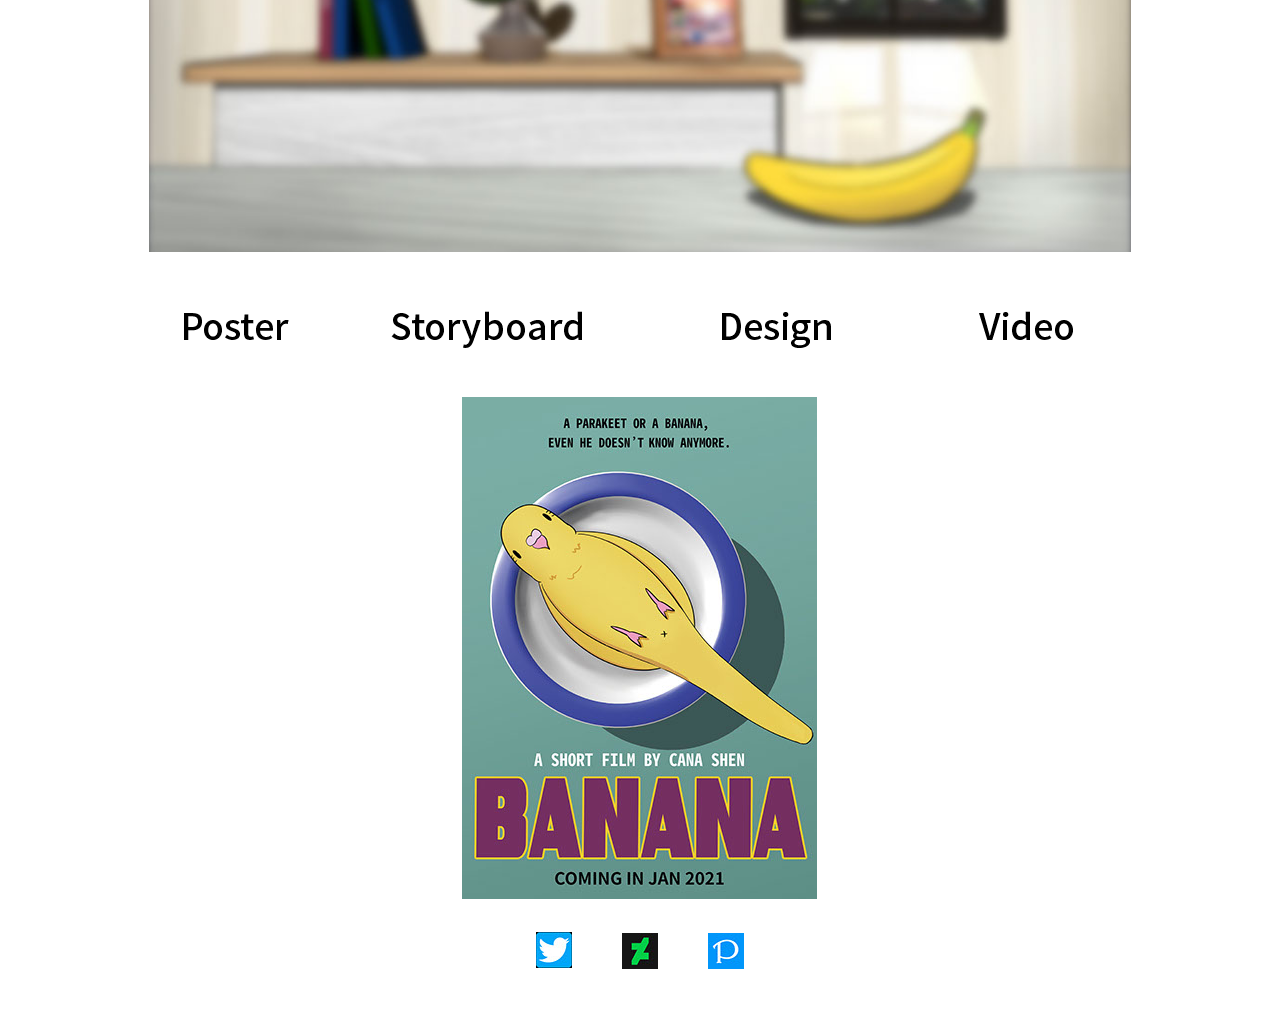
==== commit 06b170ec: "Summary" ====
--- a/index.html
+++ b/index.html
@@ -14,30 +14,45 @@
 if(typeof Muse == "undefined") window.Muse = {}; window.Muse.assets = {"required":["museutils.js", "museconfig.js", "jquery.watch.js", "require.js", "index.css"], "outOfDate":[]};
 </script>
   
-  <title>未命名 5</title>
+  <title>Animation</title>
   <!-- CSS -->
   <link rel="stylesheet" type="text/css" href="css/site_global.css?crc=443350757"/>
-  <link rel="stylesheet" type="text/css" href="css/master_cana-__.css?crc=55201651"/>
-  <link rel="stylesheet" type="text/css" href="css/index.css?crc=343785923" id="pagesheet"/>
+  <link rel="stylesheet" type="text/css" href="css/index.css?crc=4048664489" id="pagesheet"/>
    </head>
  <body>
 
-  <div class="clearfix borderbox" id="page"><!-- group -->
-   <div class="grpelem" id="u1306"><!-- simple frame --></div>
-   <div class="clearfix grpelem" id="pu1309"><!-- column -->
-    <div class="clip_frame colelem" id="u1309"><!-- image -->
-     <img class="block" id="u1309_img" src="images/%e7%b0%bd%e5%90%8d.png?crc=3959536891" alt="" data-image-width="174" data-image-height="123"/>
+  <div class="clearfix borderbox" id="page"><!-- column -->
+   <div class="position_content" id="page_position_content">
+    <div class="clearfix colelem" id="pu1051"><!-- group -->
+     <div class="clip_frame grpelem" id="u1051"><!-- image -->
+      <img class="block" id="u1051_img" src="images/233.jpg?crc=4006466159" alt="" data-image-width="982" data-image-height="543"/>
+     </div>
+     <div class="clip_frame grpelem" id="u1402"><!-- image -->
+      <img class="block" id="u1402_img" src="images/233.jpg?crc=4006466159" alt="" data-image-width="982" data-image-height="543"/>
+     </div>
     </div>
-    <a class="nonblock nontext colelem" id="u1319-4" href="illustration.html"><!-- rasterized frame --><img id="u1319-4_img" alt="lIIustration " src="images/u1319-4.png?crc=3858701615" data-image-width="240"/></a>
-    <a class="nonblock nontext colelem" id="u1225-4" href="animation.html"><!-- rasterized frame --><img id="u1225-4_img" alt="Animation" src="images/u1225-4.png?crc=4076980987" data-image-width="240"/></a>
+    <div class="clearfix colelem" id="ppu1048-4"><!-- group -->
+     <div class="clearfix grpelem" id="pu1048-4"><!-- group -->
+      <a class="nonblock nontext grpelem" id="u1048-4" href="character.html"><!-- rasterized frame --><img id="u1048-4_img" alt="Design" width="224" height="51" src="images/u1048-4.png?crc=3843784271"/></a>
+      <a class="nonblock nontext grpelem" id="u1399-4" href="character.html"><!-- rasterized frame --><img id="u1399-4_img" alt="Design" width="224" height="51" src="images/u1399-4.png?crc=3843784271"/></a>
+     </div>
+     <a class="nonblock nontext grpelem" id="u1047-4" href="storyboard.html"><!-- rasterized frame --><img id="u1047-4_img" alt="Storyboard" src="images/u1047-4.png?crc=261589367" data-image-width="224"/></a>
+     <a class="nonblock nontext grpelem" id="u1049-4" href="video.html"><!-- rasterized frame --><img id="u1049-4_img" alt="Video" src="images/u1049-4.png?crc=58343514" data-image-width="224"/></a>
+     <a class="nonblock nontext MuseLinkActive grpelem" id="u1050-4" href="index.html"><!-- rasterized frame --><img id="u1050-4_img" alt="Poster" src="images/u1050-4-a.png?crc=13515443" data-image-width="224"/></a>
+     <a class="nonblock nontext grpelem" id="u1398-4" href="storyboard.html"><!-- rasterized frame --><img id="u1398-4_img" alt="Storyboard" src="images/u1398-4.png?crc=261589367" data-image-width="224"/></a>
+     <a class="nonblock nontext grpelem" id="u1400-4" href="video.html"><!-- rasterized frame --><img id="u1400-4_img" alt="Video" src="images/u1400-4.png?crc=58343514" data-image-width="224"/></a>
+     <a class="nonblock nontext MuseLinkActive grpelem" id="u1401-4" href="index.html"><!-- rasterized frame --><img id="u1401-4_img" alt="Poster" src="images/u1401-4-a.png?crc=13515443" data-image-width="224"/></a>
+    </div>
+    <div class="clip_frame colelem" id="u780"><!-- image -->
+     <img class="block" id="u780_img" src="images/%e6%b5%b7%e5%a0%b1%20%e4%ba%8c%e7%89%88cana.jpg?crc=312913053" alt="" data-image-width="355" data-image-height="502"/>
+    </div>
+    <div class="clearfix colelem" id="pu949"><!-- group -->
+     <a class="nonblock nontext clip_frame grpelem" id="u949" href="https://twitter.com/intent/user?ref_src=twsrc%5Etfw&amp;region=follow&amp;screen_name=cana7167&amp;tw_p=followbutton"><!-- image --><img class="block" id="u949_img" src="images/twitter-emblem%20(2).jpg?crc=4001517988" alt="" data-image-width="36" data-image-height="36"/></a>
+     <a class="nonblock nontext clip_frame grpelem" id="u942" href="https://www.deviantart.com/cana7167"><!-- image --><img class="block" id="u942_img" src="images/d8qubmm-056b8649-36ba-4662-8c4f-179054f65bde.jpg?crc=118246463" alt="" data-image-width="36" data-image-height="36"/></a>
+     <a class="nonblock nontext clip_frame grpelem" id="u928" href="https://www.pixiv.net/users/34080455"><!-- image --><img class="block" id="u928_img" src="images/unnamed.jpg?crc=4100402287" alt="" data-image-width="36" data-image-height="36"/></a>
+    </div>
+    <div class="verticalspacer" data-offset-top="969" data-content-above-spacer="968" data-content-below-spacer="62"></div>
    </div>
-   <div class="clip_frame grpelem" id="u1211"><!-- image -->
-    <img class="block" id="u1211_img" src="images/1s.jpg?crc=4013700283" alt="" data-image-width="614" data-image-height="628"/>
-   </div>
-   <div class="verticalspacer" data-offset-top="0" data-content-above-spacer="627" data-content-below-spacer="62"></div>
-   <a class="nonblock nontext clip_frame grpelem" id="u1289" href="https://twitter.com/intent/user?ref_src=twsrc%5Etfw&amp;region=follow&amp;screen_name=cana7167&amp;tw_p=followbutton"><!-- image --><img class="block" id="u1289_img" src="images/twitter-emblem%20(2).jpg?crc=4001517988" alt="" data-image-width="24" data-image-height="25"/></a>
-   <a class="nonblock nontext clip_frame grpelem" id="u1287" href="https://www.deviantart.com/cana7167"><!-- image --><img class="block" id="u1287_img" src="images/d8qubmm-056b8649-36ba-4662-8c4f-179054f65bde.jpg?crc=118246463" alt="" data-image-width="24" data-image-height="24"/></a>
-   <a class="nonblock nontext clip_frame grpelem" id="u1285" href="https://www.pixiv.net/users/34080455"><!-- image --><img class="block" id="u1285_img" src="images/unnamed.jpg?crc=4100402287" alt="" data-image-width="24" data-image-height="24"/></a>
   </div>
   <!-- Other scripts -->
   <script type="text/javascript">
--- a/css/index.css
+++ b/css/index.css
@@ -1 +1 @@
-.version.index{color:#000014;background-color:#7DC1C3;}#page{z-index:1;min-height:500px;background-image:none;border-width:0px;border-color:#000000;background-color:transparent;width:100%;max-width:960px;margin-left:auto;margin-right:auto;}#u1306{z-index:8;height:468px;margin-bottom:-108px;position:relative;margin-right:-10000px;margin-top:140px;width:0.11%;left:2.09%;}#pu1309{z-index:9;padding-bottom:0px;margin-right:-10000px;margin-top:17px;width:25%;margin-left:3.13%;}#u1309{z-index:9;position:relative;width:72.5%;margin-left:24.59%;}#u1319-4{z-index:11;margin-top:142px;position:relative;width:100%;}#u1225-4{z-index:4;margin-top:34px;position:relative;width:100%;}#u1211{z-index:2;margin-bottom:-127px;position:relative;margin-right:-10000px;width:63.96%;left:36.05%;}.css_verticalspacer .verticalspacer{height:calc(100vh - 689px);}#u1289{z-index:19;background-color:transparent;margin-bottom:-65px;position:relative;margin-right:-10000px;margin-top:103px;width:2.5%;left:10.42%;}#u1287{z-index:17;background-color:transparent;margin-bottom:-65px;position:relative;margin-right:-10000px;margin-top:103px;width:2.5%;left:16.46%;}#u1285{z-index:15;background-color:transparent;margin-bottom:-65px;position:relative;margin-right:-10000px;margin-top:103px;width:2.5%;left:22.61%;}#muse_css_mq,.html{background-color:#FFFFFF;}body{position:relative;min-width:320px;}.verticalspacer{min-height:1px;}#u1289_img,#u1287_img,#u1285_img,#u1309_img,#u1319-4_img,#u1225-4_img,#u1211_img{width:100%;}+.version.index{color:#0000F1;background-color:#51B7A9;}#page{z-index:1;min-height:499.5934936383262px;background-image:none;border-width:0px;border-color:#000000;background-color:transparent;padding-bottom:0px;width:100%;max-width:960px;margin-left:auto;margin-right:auto;}#page_position_content{margin-top:-291px;padding-bottom:62px;width:100%;}#pu1051{z-index:26;width:102.3%;margin-left:-1.15%;}#u1051{z-index:26;background-color:transparent;position:relative;margin-right:-10000px;width:100%;}#u1402{z-index:44;background-color:transparent;position:relative;margin-right:-10000px;width:100%;}#ppu1048-4{z-index:0;margin-top:51px;width:106.57%;margin-left:2.09%;}#pu1048-4{z-index:14;margin-right:-10000px;width:21.9%;margin-left:52.6%;}#u1048-4{z-index:14;position:relative;margin-right:-10000px;width:224px;}#u1399-4{z-index:32;position:relative;margin-right:-10000px;width:224px;}#u1048-4_img,#u1399-4_img{display:block;vertical-align:top;}#u1047-4{z-index:10;position:relative;margin-right:-10000px;width:21.9%;left:20.53%;}#u1049-4{z-index:18;position:relative;margin-right:-10000px;width:21.9%;left:78.11%;}#u1050-4{z-index:22;position:relative;margin-right:-10000px;width:21.9%;}#u1398-4{z-index:28;position:relative;margin-right:-10000px;width:21.9%;left:20.53%;}#u1400-4{z-index:36;position:relative;margin-right:-10000px;width:21.9%;left:78.11%;}#u1401-4{z-index:40;position:relative;margin-right:-10000px;width:21.9%;}#u1047-4_img,#u1049-4_img,#u1050-4_img,#u1398-4_img,#u1400-4_img,#u1401-4_img{display:block;vertical-align:top;width:100%;}#u780{z-index:2;background-color:#6FA297;margin-top:43px;position:relative;width:36.98%;margin-left:31.46%;}#pu949{z-index:8;margin-top:33px;width:21.67%;margin-left:39.17%;}#u949{z-index:8;background-color:transparent;position:relative;margin-right:-10000px;width:17.31%;}#u942{z-index:6;background-color:transparent;position:relative;margin-right:-10000px;margin-top:1px;width:17.31%;left:41.35%;}#u928{z-index:4;background-color:transparent;position:relative;margin-right:-10000px;margin-top:1px;width:17.31%;left:82.7%;}#u1051_img,#u1402_img,#u780_img,#u949_img,#u942_img,#u928_img{width:100%;}.css_verticalspacer .verticalspacer{height:calc(100vh - 1030px);}#muse_css_mq,.html{background-color:#FFFFFF;}body{position:relative;min-width:320px;}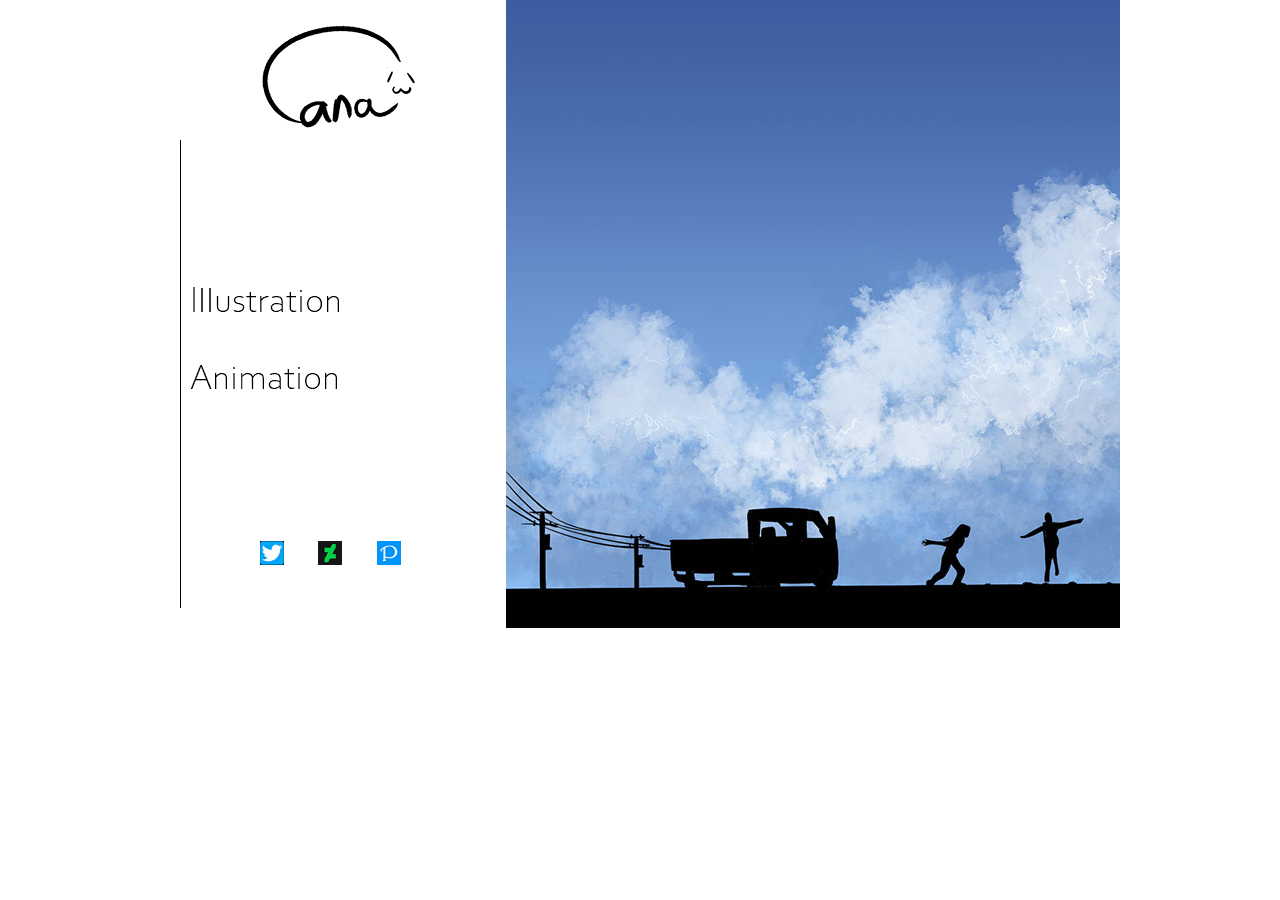
==== commit 3a04b718: "Summary" ====
--- a/index.html
+++ b/index.html
@@ -14,45 +14,32 @@
 if(typeof Muse == "undefined") window.Muse = {}; window.Muse.assets = {"required":["museutils.js", "museconfig.js", "jquery.watch.js", "require.js", "index.css"], "outOfDate":[]};
 </script>
   
-  <title>Animation</title>
+  <title>main page</title>
   <!-- CSS -->
   <link rel="stylesheet" type="text/css" href="css/site_global.css?crc=443350757"/>
-  <link rel="stylesheet" type="text/css" href="css/index.css?crc=4048664489" id="pagesheet"/>
+  <link rel="stylesheet" type="text/css" href="css/master_cana-__.css?crc=55201651"/>
+  <link rel="stylesheet" type="text/css" href="css/index.css?crc=86119871" id="pagesheet"/>
    </head>
  <body>
 
-  <div class="clearfix borderbox" id="page"><!-- column -->
-   <div class="position_content" id="page_position_content">
-    <div class="clearfix colelem" id="pu1051"><!-- group -->
-     <div class="clip_frame grpelem" id="u1051"><!-- image -->
-      <img class="block" id="u1051_img" src="images/233.jpg?crc=4006466159" alt="" data-image-width="982" data-image-height="543"/>
-     </div>
-     <div class="clip_frame grpelem" id="u1402"><!-- image -->
-      <img class="block" id="u1402_img" src="images/233.jpg?crc=4006466159" alt="" data-image-width="982" data-image-height="543"/>
-     </div>
+  <div class="clearfix borderbox" id="page"><!-- group -->
+   <div class="grpelem" id="u1306"><!-- simple frame --></div>
+   <div class="clearfix grpelem" id="pu1309"><!-- column -->
+    <div class="clip_frame colelem" id="u1309"><!-- image -->
+     <img class="block" id="u1309_img" src="images/%e7%b0%bd%e5%90%8d.png?crc=3959536891" alt="" data-image-width="174" data-image-height="123"/>
     </div>
-    <div class="clearfix colelem" id="ppu1048-4"><!-- group -->
-     <div class="clearfix grpelem" id="pu1048-4"><!-- group -->
-      <a class="nonblock nontext grpelem" id="u1048-4" href="character.html"><!-- rasterized frame --><img id="u1048-4_img" alt="Design" width="224" height="51" src="images/u1048-4.png?crc=3843784271"/></a>
-      <a class="nonblock nontext grpelem" id="u1399-4" href="character.html"><!-- rasterized frame --><img id="u1399-4_img" alt="Design" width="224" height="51" src="images/u1399-4.png?crc=3843784271"/></a>
-     </div>
-     <a class="nonblock nontext grpelem" id="u1047-4" href="storyboard.html"><!-- rasterized frame --><img id="u1047-4_img" alt="Storyboard" src="images/u1047-4.png?crc=261589367" data-image-width="224"/></a>
-     <a class="nonblock nontext grpelem" id="u1049-4" href="video.html"><!-- rasterized frame --><img id="u1049-4_img" alt="Video" src="images/u1049-4.png?crc=58343514" data-image-width="224"/></a>
-     <a class="nonblock nontext MuseLinkActive grpelem" id="u1050-4" href="index.html"><!-- rasterized frame --><img id="u1050-4_img" alt="Poster" src="images/u1050-4-a.png?crc=13515443" data-image-width="224"/></a>
-     <a class="nonblock nontext grpelem" id="u1398-4" href="storyboard.html"><!-- rasterized frame --><img id="u1398-4_img" alt="Storyboard" src="images/u1398-4.png?crc=261589367" data-image-width="224"/></a>
-     <a class="nonblock nontext grpelem" id="u1400-4" href="video.html"><!-- rasterized frame --><img id="u1400-4_img" alt="Video" src="images/u1400-4.png?crc=58343514" data-image-width="224"/></a>
-     <a class="nonblock nontext MuseLinkActive grpelem" id="u1401-4" href="index.html"><!-- rasterized frame --><img id="u1401-4_img" alt="Poster" src="images/u1401-4-a.png?crc=13515443" data-image-width="224"/></a>
+    <a class="nonblock nontext colelem" id="u1319-4" href="illustration.html"><!-- rasterized frame --><img id="u1319-4_img" alt="lIIustration " src="images/u1319-4.png?crc=3858701615" data-image-width="240"/></a>
+    <a class="nonblock nontext colelem" id="u1225-4" href="poster.html"><!-- rasterized frame --><img id="u1225-4_img" alt="Animation" src="images/u1225-4.png?crc=4076980987" data-image-width="240"/></a>
+    <div class="clearfix colelem" id="pu1289"><!-- group -->
+     <a class="nonblock nontext clip_frame grpelem" id="u1289" href="https://twitter.com/intent/user?ref_src=twsrc%5Etfw&amp;region=follow&amp;screen_name=cana7167&amp;tw_p=followbutton"><!-- image --><img class="block" id="u1289_img" src="images/twitter-emblem%20(2).jpg?crc=4001517988" alt="" data-image-width="24" data-image-height="25"/></a>
+     <a class="nonblock nontext clip_frame grpelem" id="u1287" href="https://www.deviantart.com/cana7167"><!-- image --><img class="block" id="u1287_img" src="images/d8qubmm-056b8649-36ba-4662-8c4f-179054f65bde.jpg?crc=118246463" alt="" data-image-width="24" data-image-height="24"/></a>
+     <a class="nonblock nontext clip_frame grpelem" id="u1285" href="https://www.pixiv.net/users/34080455"><!-- image --><img class="block" id="u1285_img" src="images/unnamed.jpg?crc=4100402287" alt="" data-image-width="24" data-image-height="24"/></a>
     </div>
-    <div class="clip_frame colelem" id="u780"><!-- image -->
-     <img class="block" id="u780_img" src="images/%e6%b5%b7%e5%a0%b1%20%e4%ba%8c%e7%89%88cana.jpg?crc=312913053" alt="" data-image-width="355" data-image-height="502"/>
-    </div>
-    <div class="clearfix colelem" id="pu949"><!-- group -->
-     <a class="nonblock nontext clip_frame grpelem" id="u949" href="https://twitter.com/intent/user?ref_src=twsrc%5Etfw&amp;region=follow&amp;screen_name=cana7167&amp;tw_p=followbutton"><!-- image --><img class="block" id="u949_img" src="images/twitter-emblem%20(2).jpg?crc=4001517988" alt="" data-image-width="36" data-image-height="36"/></a>
-     <a class="nonblock nontext clip_frame grpelem" id="u942" href="https://www.deviantart.com/cana7167"><!-- image --><img class="block" id="u942_img" src="images/d8qubmm-056b8649-36ba-4662-8c4f-179054f65bde.jpg?crc=118246463" alt="" data-image-width="36" data-image-height="36"/></a>
-     <a class="nonblock nontext clip_frame grpelem" id="u928" href="https://www.pixiv.net/users/34080455"><!-- image --><img class="block" id="u928_img" src="images/unnamed.jpg?crc=4100402287" alt="" data-image-width="36" data-image-height="36"/></a>
-    </div>
-    <div class="verticalspacer" data-offset-top="969" data-content-above-spacer="968" data-content-below-spacer="62"></div>
    </div>
+   <div class="clip_frame grpelem" id="u1211"><!-- image -->
+    <img class="block" id="u1211_img" src="images/1s.jpg?crc=4013700283" alt="" data-image-width="614" data-image-height="628"/>
+   </div>
+   <div class="verticalspacer" data-offset-top="565" data-content-above-spacer="627" data-content-below-spacer="61"></div>
   </div>
   <!-- Other scripts -->
   <script type="text/javascript">
--- a/css/master_cana-__.css
+++ b/css/master_cana-__.css
@@ -0,0 +1 @@
+#u1306{background-color:#000000;}#u1319-4_img,#u1225-4_img{display:block;vertical-align:top;}#u1309,#u1211{background-color:transparent;}--- a/css/index.css
+++ b/css/index.css
@@ -1 +1 @@
-.version.index{color:#0000F1;background-color:#51B7A9;}#page{z-index:1;min-height:499.5934936383262px;background-image:none;border-width:0px;border-color:#000000;background-color:transparent;padding-bottom:0px;width:100%;max-width:960px;margin-left:auto;margin-right:auto;}#page_position_content{margin-top:-291px;padding-bottom:62px;width:100%;}#pu1051{z-index:26;width:102.3%;margin-left:-1.15%;}#u1051{z-index:26;background-color:transparent;position:relative;margin-right:-10000px;width:100%;}#u1402{z-index:44;background-color:transparent;position:relative;margin-right:-10000px;width:100%;}#ppu1048-4{z-index:0;margin-top:51px;width:106.57%;margin-left:2.09%;}#pu1048-4{z-index:14;margin-right:-10000px;width:21.9%;margin-left:52.6%;}#u1048-4{z-index:14;position:relative;margin-right:-10000px;width:224px;}#u1399-4{z-index:32;position:relative;margin-right:-10000px;width:224px;}#u1048-4_img,#u1399-4_img{display:block;vertical-align:top;}#u1047-4{z-index:10;position:relative;margin-right:-10000px;width:21.9%;left:20.53%;}#u1049-4{z-index:18;position:relative;margin-right:-10000px;width:21.9%;left:78.11%;}#u1050-4{z-index:22;position:relative;margin-right:-10000px;width:21.9%;}#u1398-4{z-index:28;position:relative;margin-right:-10000px;width:21.9%;left:20.53%;}#u1400-4{z-index:36;position:relative;margin-right:-10000px;width:21.9%;left:78.11%;}#u1401-4{z-index:40;position:relative;margin-right:-10000px;width:21.9%;}#u1047-4_img,#u1049-4_img,#u1050-4_img,#u1398-4_img,#u1400-4_img,#u1401-4_img{display:block;vertical-align:top;width:100%;}#u780{z-index:2;background-color:#6FA297;margin-top:43px;position:relative;width:36.98%;margin-left:31.46%;}#pu949{z-index:8;margin-top:33px;width:21.67%;margin-left:39.17%;}#u949{z-index:8;background-color:transparent;position:relative;margin-right:-10000px;width:17.31%;}#u942{z-index:6;background-color:transparent;position:relative;margin-right:-10000px;margin-top:1px;width:17.31%;left:41.35%;}#u928{z-index:4;background-color:transparent;position:relative;margin-right:-10000px;margin-top:1px;width:17.31%;left:82.7%;}#u1051_img,#u1402_img,#u780_img,#u949_img,#u942_img,#u928_img{width:100%;}.css_verticalspacer .verticalspacer{height:calc(100vh - 1030px);}#muse_css_mq,.html{background-color:#FFFFFF;}body{position:relative;min-width:320px;}+.version.index{color:#000005;background-color:#2215BF;}#page{z-index:1;min-height:500px;background-image:none;border-width:0px;border-color:#000000;background-color:transparent;width:100%;max-width:960px;margin-left:auto;margin-right:auto;}#u1306{z-index:8;height:468px;position:relative;margin-right:-10000px;margin-top:140px;width:0.11%;left:2.09%;}#pu1309{z-index:9;margin-right:-10000px;margin-top:17px;width:25%;margin-left:3.13%;}#u1309{z-index:9;position:relative;width:72.5%;margin-left:24.59%;}#u1319-4{z-index:11;margin-top:142px;position:relative;width:100%;}#u1225-4{z-index:4;margin-top:34px;position:relative;width:100%;}#pu1289{z-index:19;margin-top:139px;width:58.75%;margin-left:29.17%;}#u1289{z-index:19;background-color:transparent;position:relative;margin-right:-10000px;width:17.03%;}#u1287{z-index:17;background-color:transparent;position:relative;margin-right:-10000px;width:17.03%;left:41.14%;}#u1285{z-index:15;background-color:transparent;position:relative;margin-right:-10000px;width:17.03%;left:82.98%;}#u1211{z-index:2;position:relative;margin-right:-10000px;width:63.96%;left:36.05%;}.css_verticalspacer .verticalspacer{height:calc(100vh - 688px);}#muse_css_mq,.html{background-color:#FFFFFF;}body{position:relative;min-width:320px;}#u1289_img,#u1287_img,#u1285_img,#u1309_img,#u1319-4_img,#u1225-4_img,#u1211_img{width:100%;}